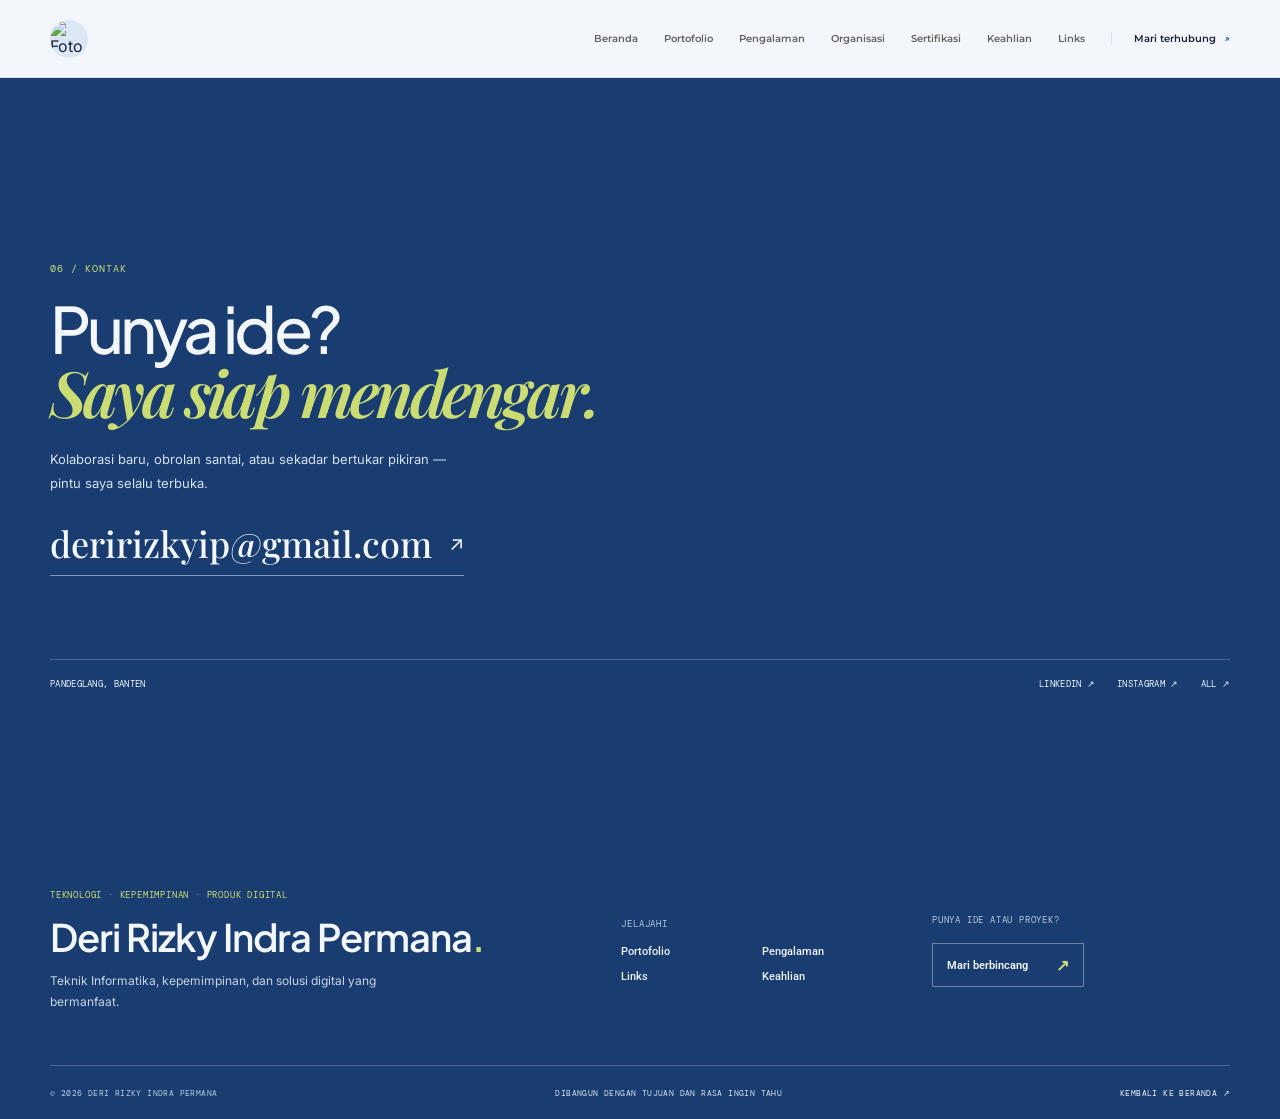
==== contact.html @ 717dac6b "Add files via upload" ====
<!doctype html>
<html lang="id">
<head>
  <meta charset="utf-8">
  <meta name="viewport" content="width=device-width, initial-scale=1">
  <meta name="theme-color" content="#193d70">
  <meta name="description" content="Hubungi Nama Anda untuk kolaborasi dan obrolan.">
  <title>Kontak — Nama Anda</title>
  <link rel="icon" type="image/png" href="https://res.cloudinary.com/aqry5h7i/image/upload/v1786702024/logoderii.png">
  <link rel="preconnect" href="https://fonts.googleapis.com">
  <link rel="preconnect" href="https://fonts.gstatic.com" crossorigin>
  <link href="https://fonts.googleapis.com/css2?family=DM+Mono:wght@400;500&family=Inter:wght@400;500;600;700&family=Montserrat:wght@500;600;700&family=Plus+Jakarta+Sans:wght@400;500;600;700&family=Playfair+Display:ital,wght@0,600;0,700;1,600;1,700&family=Roboto:wght@400;500;700&display=swap" rel="stylesheet">
  <link rel="stylesheet" href="styles.css">
  <script src="script.js" defer></script>
</head>
<body>
  <header class="topbar"><a class="wordmark" href="index.html" aria-label="Kembali ke beranda"><img class="brand-photo" alt=""></a><button class="menu-toggle" aria-label="Buka menu" aria-expanded="false" aria-controls="main-nav"><span></span><span></span></button><nav class="navigation" id="main-nav" aria-label="Navigasi utama"><a href="index.html" class="nav-link">Beranda</a><a href="portofolio.html" class="nav-link">Portofolio</a><a href="pengalaman.html" class="nav-link">Pengalaman</a><a href="organisasi.html" class="nav-link">Organisasi</a><a href="sertifikasi.html" class="nav-link">Sertifikasi</a><a href="keahlian.html" class="nav-link">Keahlian</a><a href="links.html" class="nav-link">Links</a><a href="contact.html" class="nav-contact active" aria-current="page">Mari terhubung <span aria-hidden="true">↗</span></a></nav></header>
  <main class="contact-section contact-page"><div class="section-wrap contact-wrap"><p class="eyebrow">06 / KONTAK</p><h1>Punya ide?<br><em>Saya siap mendengar.</em></h1><p class="contact-description">Kolaborasi baru, obrolan santai, atau sekadar bertukar pikiran — pintu saya selalu terbuka.</p><a class="contact-email" href="deririzkyip@gmail.com">deririzkyip@gmail.com<span aria-hidden="true">↗</span></a><div class="contact-bottom"><span>PANDEGLANG, BANTEN</span><div><a href="https://www.linkedin.com/in/deririzkyip?utm_source=share_via&utm_content=profile&utm_medium=member_ios" target="_blank" rel="noreferrer">LINKEDIN ↗</a><a href="https://www.instagram.com/deririzz" target="_blank" rel="noreferrer">INSTAGRAM ↗</a><a href="https://deririzkyip.github.io/deririzz.my.id/" target="_blank" rel="noreferrer">ALL ↗</a></div></div></div></main>
  <footer class="site-footer"><div class="footer-inner"><div class="footer-top"><div class="footer-signoff"><p class="footer-label">TEKNOLOGI · KEPEMIMPINAN · PRODUK DIGITAL</p><h2 class="footer-name">Deri Rizky Indra Permana<span>.</span></h2><p class="footer-description">Teknik Informatika, kepemimpinan, dan solusi digital yang bermanfaat.</p></div><nav class="footer-links" aria-label="Navigasi footer"><p class="footer-label">JELAJAHI</p><a href="portofolio.html">Portofolio</a><a href="pengalaman.html">Pengalaman</a><a href="links.html">Links</a><a href="keahlian.html">Keahlian</a></nav><div class="footer-contact"><p class="footer-label">PUNYA IDE ATAU PROYEK?</p><a href="contact.html">Mari berbincang <span aria-hidden="true">↗</span></a></div></div><div class="footer-bottom"><span>© <span id="year"></span> DERI RIZKY INDRA PERMANA</span><span>DIBANGUN DENGAN TUJUAN DAN RASA INGIN TAHU</span><a href="index.html">KEMBALI KE BERANDA ↗</a></div></div></footer>
</body>
</html>
---- styles.css ----
:root {
  --paper: #f3f6fb;
  --ink: #17243a;
  --muted: #637087;
  --line: #d7e0ed;
  --accent: #2857c8;
  --lime: #cbdc73;
  --blue: #a9c9ed;
  --green: #193d70;
  --sans: "Inter", sans-serif;
  --heading: "Plus Jakarta Sans", sans-serif;
  --menu: "Montserrat", sans-serif;
  --control: "Roboto", sans-serif;
  --serif: "Playfair Display", Georgia, serif;
  --mono: "DM Mono", monospace;
}

* { box-sizing: border-box; }
html { scroll-behavior: smooth; scroll-padding-top: 86px; }
body { margin: 0; background: var(--paper); color: var(--ink); font-family: var(--sans); -webkit-font-smoothing: antialiased; }
a { color: inherit; text-decoration: none; }
.section-wrap { width: min(1180px, calc(100% - 96px)); margin-inline: auto; }
.topbar { height: 78px; padding: 0 max(48px, calc((100vw - 1180px)/2)); border-bottom: 1px solid var(--line); display: flex; align-items: center; justify-content: space-between; position: sticky; top: 0; z-index: 20; background: rgba(243,246,251,.96); backdrop-filter: blur(14px); }
.wordmark { width: 38px; height: 38px; display: block; flex: 0 0 38px; overflow: hidden; border-radius: 50%; background: #dce7f5; }
.brand-photo { display: block; width: 100%; height: 100%; border-radius: inherit; object-fit: cover; object-position: center 35%; }
.navigation { display: flex; align-items: center; gap: 26px; }
.nav-link { color: #62635e; font: 600 10px var(--menu); transition: color .2s; }
.nav-link:hover, .nav-link.active { color: var(--ink); }
.nav-link.active::after { content: ""; display: block; width: 4px; height: 4px; margin: 5px auto 0; border-radius: 50%; background: var(--accent); }
.nav-contact { font: 600 10px var(--menu); border-left: 1px solid var(--line); padding-left: 22px; }
.nav-contact span { color: var(--accent); margin-left: 5px; }
.menu-toggle { display: none; }
.hero { min-height: 650px; padding-top: 89px; padding-bottom: 46px; display: grid; grid-template-columns: 1.02fr .98fr; align-items: center; position: relative; }
.home-hero { column-gap: clamp(36px, 6vw, 88px); }
.hero-copy { min-width: 0; padding-bottom: 34px; position: relative; z-index: 2; }
.eyebrow { font: 10px var(--mono); letter-spacing: 1px; color: #66675f; margin: 0 0 22px; }
.status-dot { display: inline-block; width: 7px; height: 7px; border-radius: 50%; background: #71a16e; margin-right: 8px; box-shadow: 0 0 0 3px #71a16e22; }
h1, h2 { font-family: var(--heading); font-weight: 500; letter-spacing: -3.8px; line-height: .99; }
.hero h1 { max-width: 620px; font-size: clamp(62px, 6.8vw, 88px); margin: 0 0 23px; }
h1 em, h2 em { color: var(--accent); font-family: var(--serif); font-weight: 600; }
.hero-description { max-width: 480px; color: #58677f; font-size: 14px; line-height: 1.8; margin: 0; }
.hero-description strong { color: var(--ink); font-weight: 700; }
.home-facts { display: grid; grid-template-columns: repeat(3, minmax(0, 1fr)); max-width: 485px; margin-top: 28px; padding: 15px 0; border-top: 1px solid var(--line); border-bottom: 1px solid var(--line); }
.home-facts div { display: flex; flex-direction: column; gap: 5px; padding: 0 12px; border-left: 1px solid var(--line); }
.home-facts div:first-child { padding-left: 0; border-left: 0; }
.home-facts strong { font: 600 15px var(--heading); color: var(--ink); }
.home-facts span { font: 8px var(--mono); color: var(--muted); letter-spacing: .5px; }
.hero-actions { display: flex; align-items: center; gap: 25px; margin-top: 30px; }
.button { min-height: 46px; display: inline-flex; align-items: center; justify-content: center; gap: 20px; padding: 0 19px; font: 600 12px var(--control); transition: transform .2s, background .2s; }
.button:hover { transform: translateY(-2px); }
.button-dark { color: var(--paper); background: var(--ink); }
.button-dark:hover { background: var(--green); }
.button-dark span, .text-link span { color: var(--accent); font-size: 17px; }
.text-link { font-size: 12px; font-weight: 600; }
.hero-meta { display: flex; align-items: center; gap: 12px; margin-top: 37px; font: 9px var(--mono); letter-spacing: .35px; color: #777870; }
.meta-line { width: 32px; height: 1px; background: #bab9b0; }
.portrait-frame { width: 100%; height: 440px; padding: 0; border: 0; color: var(--ink); text-align: left; position: relative; overflow: hidden; background: #dce7f5; isolation: isolate; cursor: zoom-in; }
.portrait-frame:focus-visible { outline: 3px solid var(--accent); outline-offset: 4px; }
.portrait-frame::before { content: ""; position: absolute; inset: 0; z-index: 1; opacity: .17; pointer-events: none; background-image: radial-gradient(#20221f .6px, transparent .6px); background-size: 7px 7px; }
.portrait-photo { display: none; width: 100%; height: 100%; object-fit: cover; object-position: center 35%; }
.portrait-frame.has-photo .portrait-photo { display: block; }
.portrait-frame.has-photo .portrait-placeholder { display: none; }
.portrait-placeholder { position: absolute; inset: 0; overflow: hidden; background: linear-gradient(145deg, #dce7f5 0 40%, #a9c9ed 40% 69%, #2857c8 69%); }
.portrait-placeholder::before { content: ""; position: absolute; width: 56%; aspect-ratio: 1; border: 1px solid var(--paper); border-radius: 50%; top: 10%; left: 22%; }
.portrait-placeholder::after { content: ""; position: absolute; width: 54%; height: 53%; background: var(--green); border-radius: 48% 48% 5px 5px; bottom: 10%; left: 23%; box-shadow: 19px 18px 0 #20221f16; }
.portrait-initials { position: absolute; z-index: 2; top: 31%; left: 50%; transform: translateX(-50%); color: var(--paper); font: 600 clamp(55px, 7vw, 82px)/1 var(--serif); }
.portrait-label, .portrait-number, .portrait-caption { position: absolute; z-index: 3; font: 9px/1.6 var(--mono); letter-spacing: .5px; }
.portrait-label { left: 19px; bottom: 20px; }
.portrait-number { right: 19px; top: 18px; }
.portrait-caption { right: 0; bottom: 0; padding: 11px 14px; color: var(--paper); background: var(--ink); font-size: 8px; }
.portrait-frame.has-photo::after { content: ""; position: absolute; inset: 0; z-index: 1; pointer-events: none; background: linear-gradient(0deg, #20221f55, transparent 34%); }
.portrait-frame.has-photo .portrait-caption { z-index: 2; }
.portrait-flash { width: 54px; height: 54px; position: absolute; z-index: 4; top: 50%; left: 50%; border: 1px solid var(--paper); border-radius: 50%; opacity: 0; pointer-events: none; transform: translate(-50%, -50%) scale(.3); }
.portrait-frame.is-clicked .portrait-placeholder, .portrait-frame.is-clicked .portrait-photo { animation: portrait-tap .7s cubic-bezier(.2,.8,.2,1); }
.portrait-frame.is-clicked .portrait-flash { animation: portrait-flash .7s ease-out; }
.home-links { padding-top: 76px; padding-bottom: 90px; display: grid; grid-template-columns: minmax(210px, .7fr) 1.3fr; gap: clamp(35px, 8vw, 110px); align-items: start; }
.home-links-heading .eyebrow { margin: 0 0 16px; }
.home-links-heading h2 { font-size: clamp(38px, 4vw, 52px); }
.home-links-heading h2 em { display: inline-block; margin-top: 5px; }
.home-link-grid { display: grid; grid-template-columns: repeat(2, minmax(0, 1fr)); border-top: 1px solid var(--line); }
.home-link-grid a { min-height: 75px; display: grid; grid-template-columns: 34px 1fr 20px; align-items: center; gap: 10px; border-bottom: 1px solid var(--line); padding: 0 12px 0 0; transition: color .2s; }
.home-link-grid a:hover { color: var(--accent); }
.home-link-grid a > span { font: 9px var(--mono); color: var(--accent); }
.home-link-grid strong { font-size: 13px; font-weight: 500; }
.home-link-grid b { justify-self: end; font-size: 16px; font-weight: 400; }
.page-content { min-height: calc(100vh - 148px); }
.page-band { min-height: calc(100vh - 148px); }
.section-heading h1, .contact-page h1 { font-size: clamp(46px, 5vw, 65px); margin: 0; }
.project-info h2, .timeline-detail h2, .org-item h2, .credential-list h2, .skill-group h2 { margin: 0; font-size: 16px; font-weight: 600; letter-spacing: 0; line-height: 1.3; }
.contact-page { min-height: calc(100vh - 148px); display: flex; align-items: center; }
.contact-page .contact-wrap { width: min(1180px, calc(100% - 96px)); }
.scroll-cue { position: absolute; left: 0; bottom: 25px; display: flex; align-items: center; gap: 11px; font: 9px var(--mono); letter-spacing: .5px; color: #777870; }
.scroll-line { width: 28px; height: 1px; background: var(--accent); }
.intro-strip { min-height: 67px; padding: 0 max(48px, calc((100vw - 1180px)/2)); background: var(--green); color: var(--paper); display: flex; justify-content: space-between; align-items: center; gap: 20px; }
.intro-strip p { font: 9px var(--mono); letter-spacing: .8px; }
.intro-strip .intro-divider { width: 24px; height: 1px; flex: 0 0 24px; background: var(--lime); }
.content-section { padding-top: 103px; padding-bottom: 106px; }
.section-heading { display: flex; align-items: flex-end; justify-content: space-between; gap: 40px; margin-bottom: 43px; }
.section-heading .eyebrow { margin-bottom: 18px; }
h2 { font-size: clamp(46px, 5vw, 65px); margin: 0; }
.section-heading > .text-link { margin-bottom: 9px; }
.heading-note { max-width: 305px; color: var(--muted); font-size: 13px; line-height: 1.75; margin: 0 4px 8px 0; }
.projects-grid { display: grid; grid-template-columns: repeat(3, minmax(0, 1fr)); gap: 22px; }
.project-title { min-height: 24px; margin: 0 0 12px; font: 600 15px/1.4 var(--heading); letter-spacing: -.2px; }
.project-image { aspect-ratio: 4 / 5; display: block; position: relative; overflow: hidden; }
.gallery-trigger { width: 100%; padding: 0; border: 0; color: var(--ink); text-align: left; cursor: zoom-in; font: inherit; }
.project-photo { display: block; width: 100%; height: 100%; object-fit: cover; transition: transform .55s cubic-bezier(.2,.7,.2,1), filter .35s; }
.gallery-trigger:hover .project-photo { transform: scale(1.045); filter: saturate(1.08); }
.gallery-trigger:active .project-photo { transform: scale(.97); }
.gallery-trigger:focus-visible, .gallery-close:focus-visible, .gallery-arrow:focus-visible, .gallery-dot:focus-visible { outline: 3px solid var(--lime); outline-offset: 3px; }
.gallery-modal { width: min(1100px, calc(100vw - 32px)); max-width: none; max-height: calc(100dvh - 32px); padding: 0; border: 0; overflow: auto; color: var(--ink); background: transparent; }
.gallery-modal::backdrop { background: rgba(11, 24, 45, .78); backdrop-filter: blur(8px); }
.gallery-panel { padding: clamp(18px, 3vw, 34px); background: var(--paper); border: 1px solid var(--line); box-shadow: 0 25px 90px #07152a55; }
.gallery-modal[open] .gallery-panel { animation: gallery-enter .32s cubic-bezier(.2,.8,.2,1) both; }
.gallery-modal[open]::backdrop { animation: gallery-backdrop .25s ease-out both; }
.gallery-header, .gallery-footer, .gallery-pagination { display: flex; align-items: center; justify-content: space-between; gap: 18px; }
.gallery-header { margin-bottom: 20px; }
.gallery-header .eyebrow { margin-bottom: 7px; }
.gallery-header h2 { font: 600 clamp(20px, 3vw, 30px)/1.2 var(--heading); letter-spacing: -.6px; }
.gallery-close { width: 42px; height: 42px; border: 1px solid var(--line); background: transparent; color: var(--ink); font: 300 30px/1 var(--control); cursor: pointer; }
.gallery-stage { height: clamp(180px, 64dvh, 660px); min-height: 0; position: relative; display: flex; align-items: center; justify-content: center; background: #dce7f5; overflow: auto; overscroll-behavior: contain; scrollbar-gutter: stable; }
.gallery-stage.is-zoomed { align-items: flex-start; justify-content: flex-start; }
.gallery-image { display: block; flex: 0 0 auto; width: 100%; height: 100%; object-fit: contain; cursor: zoom-in; }
.gallery-image.is-zoomed { width: auto; height: auto; max-width: none; max-height: none; object-fit: initial; cursor: zoom-out; }
.gallery-image:focus-visible { outline: 3px solid var(--accent); outline-offset: -3px; }
.gallery-image.slide-in { animation: gallery-slide-in .28s ease-out both; }
.gallery-arrow { width: 46px; height: 46px; position: absolute; top: 50%; transform: translateY(-50%); display: grid; place-items: center; border: 0; color: white; background: rgba(23, 36, 58, .84); font: 24px var(--control); cursor: pointer; transition: background .2s; }
.gallery-arrow:hover { background: var(--accent); }
.gallery-prev { left: 14px; }
.gallery-next { right: 14px; }
.gallery-footer { padding-top: 16px; }
.gallery-caption, .gallery-count { margin: 0; font: 500 12px var(--control); }
.gallery-pagination { gap: 18px; }
.gallery-count { color: var(--muted); font-variant-numeric: tabular-nums; }
.gallery-dots { display: flex; gap: 7px; }
.gallery-dot { width: 8px; height: 8px; padding: 0; border: 0; border-radius: 50%; background: #b7c5d8; cursor: pointer; }
.gallery-dot.active { background: var(--accent); transform: scale(1.25); }
.sr-only { width: 1px; height: 1px; padding: 0; margin: -1px; overflow: hidden; clip: rect(0, 0, 0, 0); white-space: nowrap; position: absolute; border: 0; }
.timeline-detail h3, .org-item h3, .credential-list h3, .skill-group h3 { margin: 0; font-size: 16px; font-weight: 600; }
.experience-section { background: #e9eff7; }
.timeline { border-top: 1px solid #cfcec4; }
.timeline-row { display: grid; grid-template-columns: 150px 24px 1fr; gap: 15px; position: relative; padding: 27px 0 30px; border-bottom: 1px solid #cfcec4; }
.timeline-date, .org-year, .credential-year { font: 9px var(--mono); letter-spacing: .2px; color: #73746d; padding-top: 4px; }
.timeline-mark { width: 9px; height: 9px; border: 1px solid var(--accent); border-radius: 50%; margin-top: 3px; position: relative; }
.timeline-row:not(:last-child) .timeline-mark::after { content: ""; width: 1px; height: calc(100% + 50px); background: #c2c1b7; position: absolute; top: 8px; left: 3px; }
.timeline-place { color: var(--accent); font-size: 11px; margin: 7px 0 0; }
.timeline-place span { color: #777870; }
.timeline-copy { max-width: 650px; color: #686962; font-size: 12px; line-height: 1.75; margin: 12px 0 13px; }
.tag-list { display: flex; flex-wrap: wrap; gap: 7px; }
.tag-list span { border: 1px solid #cfcec4; padding: 5px 8px; font: 8px var(--mono); color: #65665f; }
.org-section { padding-bottom: 95px; }
.org-grid { border-top: 1px solid var(--line); }
.org-item { display: grid; grid-template-columns: 150px 55px minmax(0, 1fr) auto; gap: 15px; align-items: center; min-height: 121px; border-bottom: 1px solid var(--line); }
.org-item > * { min-width: 0; }
.org-copy { min-width: 0; overflow-wrap: anywhere; }
.org-copy h2 { overflow-wrap: anywhere; }
.org-symbol { height: 43px; width: 43px; display: grid; place-items: center; font: 700 9px var(--menu); letter-spacing: .2px; }
.symbol-red { background: #dce7f5; color: var(--accent); }
.symbol-green { background: #e7edce; color: var(--green); }
.symbol-blue { background: #dbe8f5; color: #386ca8; }
.org-item p { max-width: 620px; font-size: 12px; line-height: 1.65; color: var(--muted); margin: 7px 0 0; overflow-wrap: anywhere; }
.org-gallery-trigger { min-height: 38px; display: inline-flex; align-items: center; justify-content: center; gap: 12px; padding: 0 12px; border: 1px solid var(--line); color: var(--ink); background: transparent; font: 500 10px var(--control); white-space: nowrap; cursor: pointer; transition: color .2s, background .2s, border-color .2s; }
.org-gallery-trigger:hover { color: white; background: var(--accent); border-color: var(--accent); }
.org-gallery-trigger:focus-visible { outline: 3px solid var(--accent); outline-offset: 3px; }
.org-gallery-trigger span { color: var(--accent); font-size: 14px; }
.org-gallery-trigger:hover span { color: white; }
.credential-section { background: #e8eff8; }
.credential-list { border-top: 1px solid #cad7e8; }
.credential-list article { min-height: 83px; display: grid; grid-template-columns: 48px 1fr 65px 24px; align-items: center; border-bottom: 1px solid #cad7e8; gap: 14px; }
.credential-icon { width: 34px; height: 34px; display: grid; place-items: center; background: #d7e4f4; color: var(--green); font: 700 9px var(--menu); }
.credential-list article p { font-size: 11px; color: #747a72; margin: 6px 0 0; }
.credential-open { width: 32px; height: 32px; display: grid; place-items: center; padding: 0; border: 1px solid transparent; background: transparent; color: var(--accent); font: 18px var(--control); cursor: pointer; }
.credential-open:hover { border-color: var(--line); background: #dce7f5; }
.credential-open:focus-visible { outline: 3px solid var(--accent); outline-offset: 2px; }
.certificate-modal .gallery-header { align-items: flex-start; }
.certificate-issuer { margin: 6px 0 0; color: var(--muted); font: 12px var(--control); }
.certificate-stage { height: min(68vh, 720px); }
.certificate-stage.is-zoomed { align-items: flex-start; justify-content: flex-start; }
.certificate-photo { display: block; flex: 0 0 auto; width: 100%; height: 100%; object-fit: contain; cursor: zoom-in; }
.certificate-photo[hidden] { display: none; }
.certificate-photo.is-zoomed { width: auto; height: auto; max-width: none; max-height: none; object-fit: initial; cursor: zoom-out; }
.certificate-photo:focus-visible { outline: 3px solid var(--accent); outline-offset: -3px; }
.certificate-empty { width: min(100%, 520px); min-height: 260px; padding: 35px; display: flex; flex-direction: column; justify-content: center; align-items: center; gap: 12px; border: 1px dashed #8fa8c8; background: #f3f6fb; text-align: center; }
.certificate-empty[hidden] { display: none; }
.certificate-outline { width: 27px; height: 36px; position: relative; border: 1px solid var(--accent); }
.certificate-outline::after { content: ""; position: absolute; left: 5px; right: 5px; top: 10px; height: 8px; border-top: 1px solid var(--accent); border-bottom: 1px solid var(--accent); }
.certificate-empty p { margin: 0; font: 600 17px var(--heading); }
.certificate-empty small { color: var(--muted); font: 11px/1.6 var(--control); }
.skill-section { display: grid; grid-template-columns: .82fr 1.18fr; gap: 100px; }
.skill-intro h2 { font-size: clamp(43px, 4.4vw, 58px); }
.skill-intro > p:not(.eyebrow) { max-width: 330px; color: var(--muted); font-size: 13px; line-height: 1.8; margin: 23px 0 25px; }
.skill-groups { border-top: 1px solid var(--line); }
.skill-group { min-height: 106px; display: grid; grid-template-columns: 35px 1fr; gap: 12px; align-items: center; border-bottom: 1px solid var(--line); }
.skill-number { font: 9px var(--mono); color: var(--accent); }
.skill-group p { font-size: 11px; line-height: 1.7; color: var(--muted); margin: 7px 0 0; }
.tool-row { padding-top: 23px; }
.tool-row > span { font: 9px var(--mono); color: #73746d; }
.tool-row div { display: flex; flex-wrap: wrap; gap: 8px; margin-top: 13px; }
.tool-row b { font-size: 10px; font-weight: 500; border: 1px solid var(--line); padding: 7px 10px; }
.contact-section { background: var(--green); color: var(--paper); }
.contact-wrap { padding-top: 80px; padding-bottom: 36px; }
.contact-section .eyebrow { color: var(--lime); }
.contact-section h2 { font-size: clamp(55px, 7vw, 83px); }
.contact-section h1 em, .contact-section h2 em { color: var(--lime); }
.contact-description { max-width: 430px; color: #d5e0f0; line-height: 1.8; font-size: 13px; margin: 24px 0; }
.contact-email { display: inline-flex; align-items: center; gap: 17px; font: 500 clamp(20px, 3.5vw, 36px) var(--serif); border-bottom: 1px solid #839ab9; padding-bottom: 8px; }
.contact-email span { font: 20px var(--sans); }
.contact-bottom { display: flex; justify-content: space-between; gap: 25px; border-top: 1px solid #49658e; margin-top: 83px; padding-top: 18px; font: 9px var(--mono); letter-spacing: .3px; }
.contact-bottom div { display: flex; gap: 22px; }
.contact-bottom a:hover { text-decoration: underline; }
.site-footer { background: var(--green); color: var(--paper); }
.footer-inner { width: min(1180px, calc(100% - 96px)); margin-inline: auto; }
.footer-top { min-height: 235px; display: grid; grid-template-columns: minmax(0, 1.4fr) minmax(180px, .7fr) minmax(190px, .8fr); align-items: center; gap: 50px; padding: 48px 0 42px; }
.footer-label { margin: 0 0 15px; color: #b8c9e0; font: 9px var(--mono); letter-spacing: .8px; }
.footer-signoff > .footer-label { color: var(--lime); }
.footer-name { max-width: 540px; margin: 0; color: var(--paper); font: 600 clamp(26px, 3vw, 38px)/1.12 var(--heading); letter-spacing: -1px; }
.footer-name span { color: var(--lime); }
.footer-description { max-width: 390px; margin: 13px 0 0; color: #c8d4e5; font-size: 12px; line-height: 1.7; }
.footer-links { display: grid; grid-template-columns: 1fr 1fr; align-items: start; gap: 12px 20px; }
.footer-links .footer-label { grid-column: 1 / -1; margin-bottom: 3px; }
.footer-links a { color: #eef3fb; font: 500 11px var(--control); transition: color .2s; }
.footer-links a:hover { color: var(--lime); }
.footer-contact { align-self: center; }
.footer-contact .footer-label { margin-bottom: 17px; }
.footer-contact > a { min-height: 44px; display: inline-flex; align-items: center; justify-content: space-between; gap: 28px; padding: 0 14px; border: 1px solid #7186a5; color: var(--paper); font: 600 11px var(--control); transition: color .2s, background .2s, border-color .2s; }
.footer-contact > a:hover { color: var(--ink); background: var(--lime); border-color: var(--lime); }
.footer-contact > a span { color: var(--lime); font-size: 16px; }
.footer-bottom { min-height: 54px; display: flex; align-items: center; justify-content: space-between; gap: 18px; border-top: 1px solid #49658e; color: #b8c9e0; font: 8px var(--mono); letter-spacing: .4px; }
.footer-bottom > span:nth-child(2) { color: #d5e0f0; }
.footer-bottom a { color: var(--paper); transition: color .2s; }
.footer-bottom a:hover { color: var(--lime); }
.links-page { max-width: 1180px; }
.link-directory { border-top: 1px solid var(--line); }
.link-row { min-height: 86px; display: grid; grid-template-columns: 52px 190px 1fr 26px; align-items: center; gap: 18px; padding: 0 10px; border-bottom: 1px solid var(--line); transition: background-color .2s, padding .2s; }
.link-row:hover { padding-inline: 16px 4px; background: #e8eff8; }
.link-row:focus-visible { outline: 3px solid var(--accent); outline-offset: -3px; }
.link-row-index { color: var(--accent); font: 10px var(--mono); }
.link-row-title { font: 600 15px var(--heading); }
.link-row-url { color: var(--muted); font: 11px var(--mono); }
.link-row-action { justify-self: end; color: var(--accent); font-size: 17px; transition: transform .2s; }
.link-row:hover .link-row-action { transform: translate(2px, -2px); }

@keyframes gallery-enter {
  from { opacity: 0; transform: translateY(16px) scale(.97); }
  to { opacity: 1; transform: translateY(0) scale(1); }
}
@keyframes gallery-backdrop {
  from { opacity: 0; }
  to { opacity: 1; }
}
@keyframes gallery-slide-in {
  from { opacity: .45; transform: translateX(18px) scale(.985); }
  to { opacity: 1; transform: translateX(0) scale(1); }
}
@keyframes portrait-tap {
  0%, 100% { transform: scale(1); }
  38% { transform: scale(1.045) rotate(-1deg); }
  72% { transform: scale(.99) rotate(.35deg); }
}
@keyframes portrait-flash {
  0% { opacity: 0; transform: translate(-50%, -50%) scale(.3) rotate(-40deg); }
  36% { opacity: .9; transform: translate(-50%, -50%) scale(1.15) rotate(0); }
  100% { opacity: 0; transform: translate(-50%, -50%) scale(1.8) rotate(20deg); }
}

@media (min-width: 1500px) { .hero { min-height: 700px; } }
@media (max-width: 1000px) {
  .topbar { padding-inline: 32px; }
  .section-wrap { width: calc(100% - 64px); }
  .navigation { gap: 15px; }
  .nav-link { font-size: 10px; }
  .nav-contact { padding-left: 14px; }
  .skill-section { gap: 55px; }
  .intro-strip { padding-inline: 32px; }
}
@media (max-width: 760px) {
  html { scroll-padding-top: 68px; }
  .topbar { height: 66px; padding-inline: 23px; }
  .menu-toggle { border: 0; background: none; display: grid; gap: 5px; padding: 9px 2px 9px 12px; cursor: pointer; }
  .menu-toggle span { width: 22px; height: 1px; background: var(--ink); transition: transform .2s; }
  .menu-toggle[aria-expanded="true"] span:first-child { transform: translateY(3px) rotate(45deg); }
  .menu-toggle[aria-expanded="true"] span:last-child { transform: translateY(-3px) rotate(-45deg); }
  .navigation { display: none; position: absolute; top: 65px; inset-inline: 0; padding: 14px 24px 22px; background: var(--paper); border-bottom: 1px solid var(--line); align-items: stretch; gap: 0; flex-direction: column; }
  .navigation.open { display: flex; }
  .nav-link { padding: 12px 0; font-size: 12px; border-bottom: 1px solid var(--line); }
  .nav-contact { padding: 15px 0 0; border: 0; font-size: 12px; }
  .section-wrap { width: calc(100% - 46px); }
  .hero { min-height: 0; padding-top: 54px; padding-bottom: 58px; grid-template-columns: 1fr; }
  .hero-copy { padding-bottom: 34px; }
  .home-hero { row-gap: 0; }
  .hero h1 { font-size: clamp(36px, 11vw, 72px); letter-spacing: -3px; overflow-wrap: anywhere; }
  .hero-description { font-size: 13px; line-height: 1.75; }
  .home-facts { margin-top: 23px; }
  .home-facts { grid-template-columns: repeat(3, minmax(0, 1fr)); }
  .home-facts div { min-width: 0; padding-inline: 8px; }
  .home-facts strong { font-size: 12px; overflow-wrap: anywhere; }
  .home-facts span { font-size: 7px; line-height: 1.4; overflow-wrap: anywhere; }
  .hero-meta { margin-top: 30px; font-size: 8px; }
  .portrait-frame { height: min(112vw, 460px); }
  .portrait-caption { font-size: 7px; }
  .scroll-cue { bottom: 19px; }
  .intro-strip { min-height: 61px; padding-inline: 23px; gap: 8px; }
  .intro-strip p { font-size: 7px; line-height: 1.5; }
  .intro-strip .intro-divider { width: 18px; flex-basis: 18px; }
  .content-section { padding-top: 75px; padding-bottom: 76px; }
  .section-heading { align-items: flex-start; flex-direction: column; gap: 18px; margin-bottom: 30px; }
  h2 { font-size: clamp(45px, 10vw, 60px); letter-spacing: -2.5px; }
  .heading-note { font-size: 12px; }
  .projects-grid { grid-template-columns: repeat(2, minmax(0, 1fr)); gap: 14px; }
  .gallery-modal { width: calc(100vw - 20px); max-height: calc(100dvh - 20px); }
  .gallery-panel { padding: 16px; }
  .gallery-stage { height: clamp(160px, 48dvh, 520px); min-height: 0; }
  .gallery-arrow { width: 40px; height: 40px; }
  .gallery-prev { left: 8px; }
  .gallery-next { right: 8px; }
  .gallery-caption, .gallery-count { font-size: 10px; }
  .timeline-row { grid-template-columns: 94px 14px 1fr; gap: 9px; padding: 23px 0; }
  .timeline-date, .org-year { font-size: 8px; line-height: 1.5; }
  .timeline-detail h3 { font-size: 14px; line-height: 1.4; }
  .timeline-copy { font-size: 11px; }
  .org-item { grid-template-columns: 60px 38px minmax(0, 1fr); gap: 8px; min-height: 116px; padding: 15px 0; }
  .org-symbol { width: 34px; height: 34px; font-size: 9px; }
  .org-copy { grid-column: 3; }
  .org-copy h2 { font-size: 12px; line-height: 1.35; }
  .org-copy p { font-size: 10px; line-height: 1.55; }
  .org-item h3 { font-size: 13px; }
  .org-item p { font-size: 10px; }
  .org-gallery-trigger { grid-column: 3; justify-self: start; min-height: 32px; padding-inline: 9px; font-size: 9px; white-space: normal; text-align: left; }
  .credential-list article { grid-template-columns: 38px 1fr 38px 16px; gap: 9px; }
  .credential-list h3 { font-size: 12px; line-height: 1.5; }
  .credential-list article p { font-size: 10px; }
  .credential-year { font-size: 8px; }
  .skill-section { grid-template-columns: 1fr; gap: 36px; }
  .skill-intro h2 { font-size: 51px; }
  .skill-group { grid-template-columns: 25px 1fr; gap: 8px; }
  .skill-group h3 { font-size: 14px; }
  .skill-group p { font-size: 10px; }
  .contact-wrap { padding-top: 68px; padding-bottom: 27px; }
  .contact-section h2 { font-size: clamp(51px, 11vw, 74px); }
  .contact-bottom { margin-top: 57px; flex-direction: column; gap: 16px; }
  .contact-bottom div { flex-wrap: wrap; gap: 16px; }
  .footer-inner { width: calc(100% - 46px); }
  .footer-top { min-height: 0; grid-template-columns: 1fr; gap: 32px; padding: 42px 0 30px; }
  .footer-name { max-width: 340px; font-size: 29px; }
  .footer-links { max-width: 330px; gap: 13px 22px; }
  .footer-contact { padding-bottom: 4px; }
  .footer-bottom { min-height: 72px; flex-wrap: wrap; justify-content: flex-start; gap: 8px 20px; padding: 14px 0; font-size: 7px; }
  .footer-bottom a { margin-left: auto; }
  .home-links { padding-top: 58px; padding-bottom: 60px; grid-template-columns: 1fr; gap: 25px; }
  .home-links-heading h2 { font-size: 43px; }
  .home-link-grid { grid-template-columns: 1fr 1fr; }
  .home-link-grid a { min-height: 67px; grid-template-columns: 24px 1fr 16px; gap: 6px; }
  .home-link-grid strong { font-size: 11px; }
  .link-row { grid-template-columns: 28px minmax(0, 1fr) 20px; gap: 8px; min-height: 76px; }
  .link-row-index { grid-row: 1 / 3; }
  .link-row-title { align-self: end; font-size: 13px; }
  .link-row-url { grid-column: 2; align-self: start; font-size: 9px; overflow-wrap: anywhere; }
  .link-row-action { grid-column: 3; grid-row: 1 / 3; }
  .section-heading h1, .contact-page h1 { font-size: clamp(43px, 10vw, 58px); }
  .contact-page .contact-wrap { width: calc(100% - 46px); }
}
@media (prefers-reduced-motion: reduce) { *, *::before, *::after { scroll-behavior: auto !important; transition-duration: .01ms !important; animation-duration: .01ms !important; animation-iteration-count: 1 !important; } }
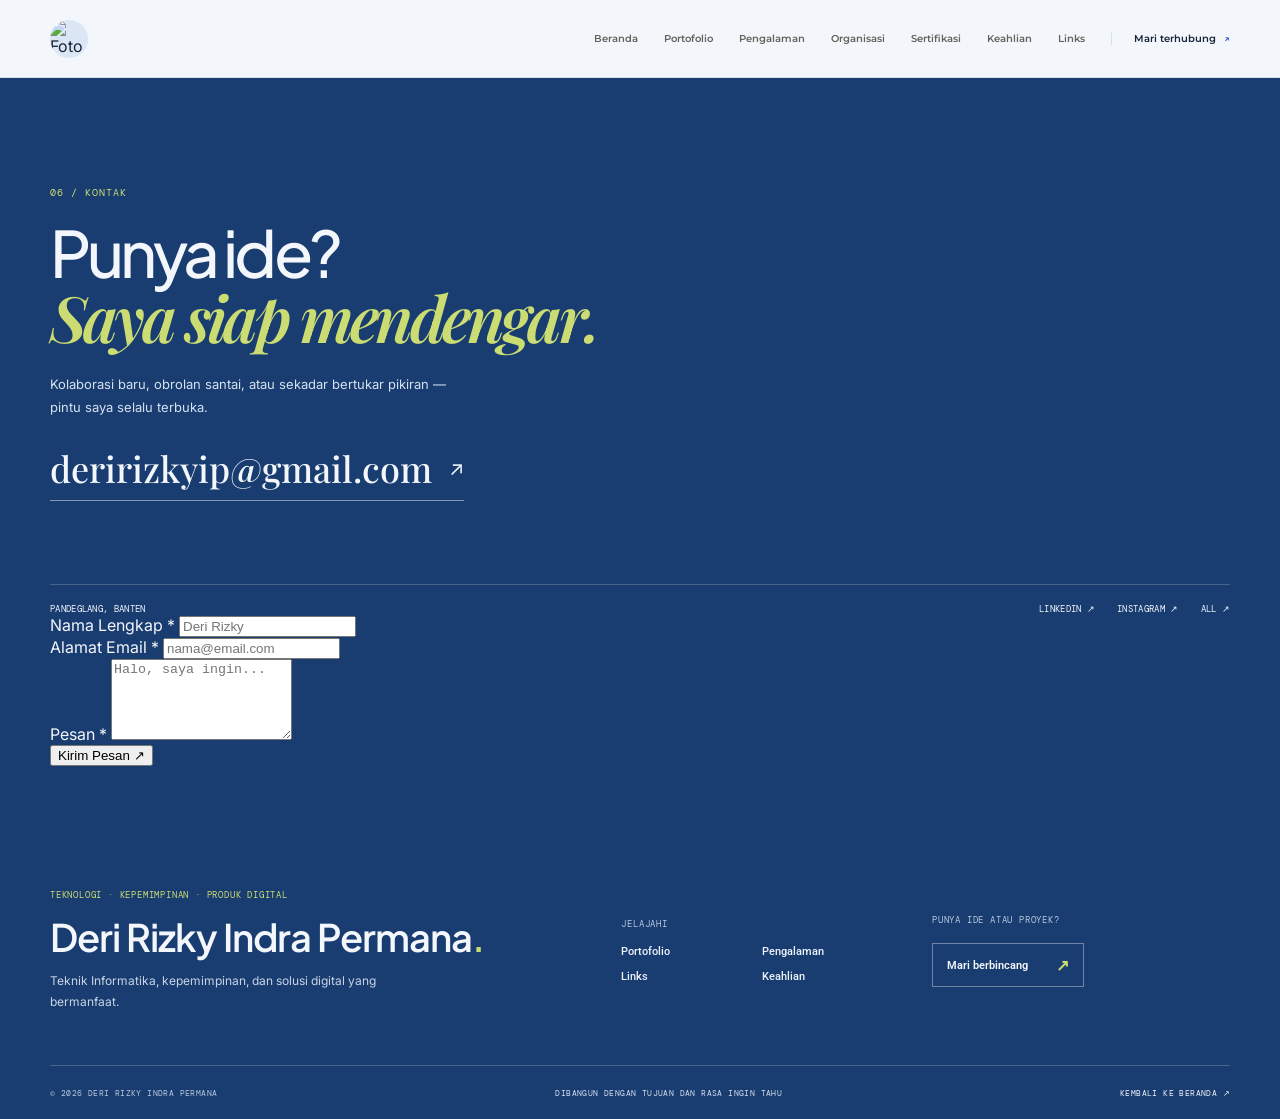
==== commit a52b19b0: "Update contact.html" ====
--- a/contact.html
+++ b/contact.html
@@ -1,21 +1,101 @@
 <!doctype html>
 <html lang="id">
+
 <head>
   <meta charset="utf-8">
   <meta name="viewport" content="width=device-width, initial-scale=1">
   <meta name="theme-color" content="#193d70">
   <meta name="description" content="Hubungi Nama Anda untuk kolaborasi dan obrolan.">
-  <title>Kontak — Nama Anda</title>
+  <title>Kontak — Deri Rizky IP</title>
   <link rel="icon" type="image/png" href="https://res.cloudinary.com/aqry5h7i/image/upload/v1786702024/logoderii.png">
   <link rel="preconnect" href="https://fonts.googleapis.com">
   <link rel="preconnect" href="https://fonts.gstatic.com" crossorigin>
-  <link href="https://fonts.googleapis.com/css2?family=DM+Mono:wght@400;500&family=Inter:wght@400;500;600;700&family=Montserrat:wght@500;600;700&family=Plus+Jakarta+Sans:wght@400;500;600;700&family=Playfair+Display:ital,wght@0,600;0,700;1,600;1,700&family=Roboto:wght@400;500;700&display=swap" rel="stylesheet">
+  <link
+    href="https://fonts.googleapis.com/css2?family=DM+Mono:wght@400;500&family=Inter:wght@400;500;600;700&family=Montserrat:wght@500;600;700&family=Plus+Jakarta+Sans:wght@400;500;600;700&family=Playfair+Display:ital,wght@0,600;0,700;1,600;1,700&family=Roboto:wght@400;500;700&display=swap"
+    rel="stylesheet">
   <link rel="stylesheet" href="styles.css">
   <script src="script.js" defer></script>
 </head>
+
 <body>
-  <header class="topbar"><a class="wordmark" href="index.html" aria-label="Kembali ke beranda"><img class="brand-photo" alt=""></a><button class="menu-toggle" aria-label="Buka menu" aria-expanded="false" aria-controls="main-nav"><span></span><span></span></button><nav class="navigation" id="main-nav" aria-label="Navigasi utama"><a href="index.html" class="nav-link">Beranda</a><a href="portofolio.html" class="nav-link">Portofolio</a><a href="pengalaman.html" class="nav-link">Pengalaman</a><a href="organisasi.html" class="nav-link">Organisasi</a><a href="sertifikasi.html" class="nav-link">Sertifikasi</a><a href="keahlian.html" class="nav-link">Keahlian</a><a href="links.html" class="nav-link">Links</a><a href="contact.html" class="nav-contact active" aria-current="page">Mari terhubung <span aria-hidden="true">↗</span></a></nav></header>
-  <main class="contact-section contact-page"><div class="section-wrap contact-wrap"><p class="eyebrow">06 / KONTAK</p><h1>Punya ide?<br><em>Saya siap mendengar.</em></h1><p class="contact-description">Kolaborasi baru, obrolan santai, atau sekadar bertukar pikiran — pintu saya selalu terbuka.</p><a class="contact-email" href="deririzkyip@gmail.com">deririzkyip@gmail.com<span aria-hidden="true">↗</span></a><div class="contact-bottom"><span>PANDEGLANG, BANTEN</span><div><a href="https://www.linkedin.com/in/deririzkyip?utm_source=share_via&utm_content=profile&utm_medium=member_ios" target="_blank" rel="noreferrer">LINKEDIN ↗</a><a href="https://www.instagram.com/deririzz" target="_blank" rel="noreferrer">INSTAGRAM ↗</a><a href="https://deririzkyip.github.io/deririzz.my.id/" target="_blank" rel="noreferrer">ALL ↗</a></div></div></div></main>
-  <footer class="site-footer"><div class="footer-inner"><div class="footer-top"><div class="footer-signoff"><p class="footer-label">TEKNOLOGI · KEPEMIMPINAN · PRODUK DIGITAL</p><h2 class="footer-name">Deri Rizky Indra Permana<span>.</span></h2><p class="footer-description">Teknik Informatika, kepemimpinan, dan solusi digital yang bermanfaat.</p></div><nav class="footer-links" aria-label="Navigasi footer"><p class="footer-label">JELAJAHI</p><a href="portofolio.html">Portofolio</a><a href="pengalaman.html">Pengalaman</a><a href="links.html">Links</a><a href="keahlian.html">Keahlian</a></nav><div class="footer-contact"><p class="footer-label">PUNYA IDE ATAU PROYEK?</p><a href="contact.html">Mari berbincang <span aria-hidden="true">↗</span></a></div></div><div class="footer-bottom"><span>© <span id="year"></span> DERI RIZKY INDRA PERMANA</span><span>DIBANGUN DENGAN TUJUAN DAN RASA INGIN TAHU</span><a href="index.html">KEMBALI KE BERANDA ↗</a></div></div></footer>
+  <header class="topbar"><a class="wordmark" href="index.html" aria-label="Kembali ke beranda"><img class="brand-photo"
+        alt=""></a><button class="menu-toggle" aria-label="Buka menu" aria-expanded="false"
+      aria-controls="main-nav"><span></span><span></span></button>
+    <nav class="navigation" id="main-nav" aria-label="Navigasi utama"><a href="index.html"
+        class="nav-link">Beranda</a><a href="portofolio.html" class="nav-link">Portofolio</a><a href="pengalaman.html"
+        class="nav-link">Pengalaman</a><a href="organisasi.html" class="nav-link">Organisasi</a><a
+        href="sertifikasi.html" class="nav-link">Sertifikasi</a><a href="keahlian.html" class="nav-link">Keahlian</a><a
+        href="links.html" class="nav-link">Links</a><a href="contact.html" class="nav-contact active"
+        aria-current="page">Mari terhubung <span aria-hidden="true">↗</span></a></nav>
+  </header>
+  <main class="contact-section contact-page">
+    <div class="section-wrap contact-wrap contact-grid">
+      <!-- Kolom kiri: info kontak -->
+      <div class="contact-info">
+        <p class="eyebrow">06 / KONTAK</p>
+        <h1>Punya ide?<br><em>Saya siap mendengar.</em></h1>
+        <p class="contact-description">Kolaborasi baru, obrolan santai, atau sekadar bertukar pikiran — pintu saya selalu terbuka.</p>
+        <a class="contact-email" href="mailto:deririzkyip@gmail.com">deririzkyip@gmail.com<span aria-hidden="true">↗</span></a>
+        <div class="contact-bottom">
+          <span>PANDEGLANG, BANTEN</span>
+          <div>
+            <a href="https://www.linkedin.com/in/deririzkyip?utm_source=share_via&utm_content=profile&utm_medium=member_ios" target="_blank" rel="noreferrer">LINKEDIN ↗</a>
+            <a href="https://www.instagram.com/deririzz" target="_blank" rel="noreferrer">INSTAGRAM ↗</a>
+            <a href="https://deririzkyip.github.io/deririzz.my.id/" target="_blank" rel="noreferrer">ALL ↗</a>
+          </div>
+        </div>
+      </div>
+
+      <!-- Kolom kanan: form -->
+      <div class="contact-form-wrap">
+        <form class="contact-form" id="contact-form" novalidate>
+          <div class="form-group">
+            <label class="form-label" for="cf-nama">Nama Lengkap <span aria-hidden="true">*</span></label>
+            <input class="form-input" id="cf-nama" name="nama" type="text" placeholder="Deri Rizky" autocomplete="name" required>
+            <span class="form-error" id="err-nama" aria-live="polite"></span>
+          </div>
+          <div class="form-group">
+            <label class="form-label" for="cf-email">Alamat Email <span aria-hidden="true">*</span></label>
+            <input class="form-input" id="cf-email" name="email" type="email" placeholder="nama@email.com" autocomplete="email" required>
+            <span class="form-error" id="err-email" aria-live="polite"></span>
+          </div>
+          <div class="form-group">
+            <label class="form-label" for="cf-pesan">Pesan <span aria-hidden="true">*</span></label>
+            <textarea class="form-input form-textarea" id="cf-pesan" name="pesan" placeholder="Halo, saya ingin..." required rows="5"></textarea>
+            <span class="form-error" id="err-pesan" aria-live="polite"></span>
+          </div>
+          <button class="form-submit" type="submit" id="cf-submit">
+            <span class="form-submit-text">Kirim Pesan</span>
+            <span class="form-submit-arrow" aria-hidden="true">↗</span>
+            <span class="form-submit-spinner" aria-hidden="true"></span>
+          </button>
+          <div class="form-status" id="form-status" aria-live="assertive" role="status"></div>
+        </form>
+      </div>
+    </div>
+  </main>
+
+  <footer class="site-footer">
+    <div class="footer-inner">
+      <div class="footer-top">
+        <div class="footer-signoff">
+          <p class="footer-label">TEKNOLOGI · KEPEMIMPINAN · PRODUK DIGITAL</p>
+          <h2 class="footer-name">Deri Rizky Indra Permana<span>.</span></h2>
+          <p class="footer-description">Teknik Informatika, kepemimpinan, dan solusi digital yang bermanfaat.</p>
+        </div>
+        <nav class="footer-links" aria-label="Navigasi footer">
+          <p class="footer-label">JELAJAHI</p><a href="portofolio.html">Portofolio</a><a
+            href="pengalaman.html">Pengalaman</a><a href="links.html">Links</a><a href="keahlian.html">Keahlian</a>
+        </nav>
+        <div class="footer-contact">
+          <p class="footer-label">PUNYA IDE ATAU PROYEK?</p><a href="contact.html">Mari berbincang <span
+              aria-hidden="true">↗</span></a>
+        </div>
+      </div>
+      <div class="footer-bottom"><span>© <span id="year"></span> DERI RIZKY INDRA PERMANA</span><span>DIBANGUN DENGAN
+          TUJUAN DAN RASA INGIN TAHU</span><a href="index.html">KEMBALI KE BERANDA ↗</a></div>
+    </div>
+  </footer>
 </body>
-</html>+
+</html>
